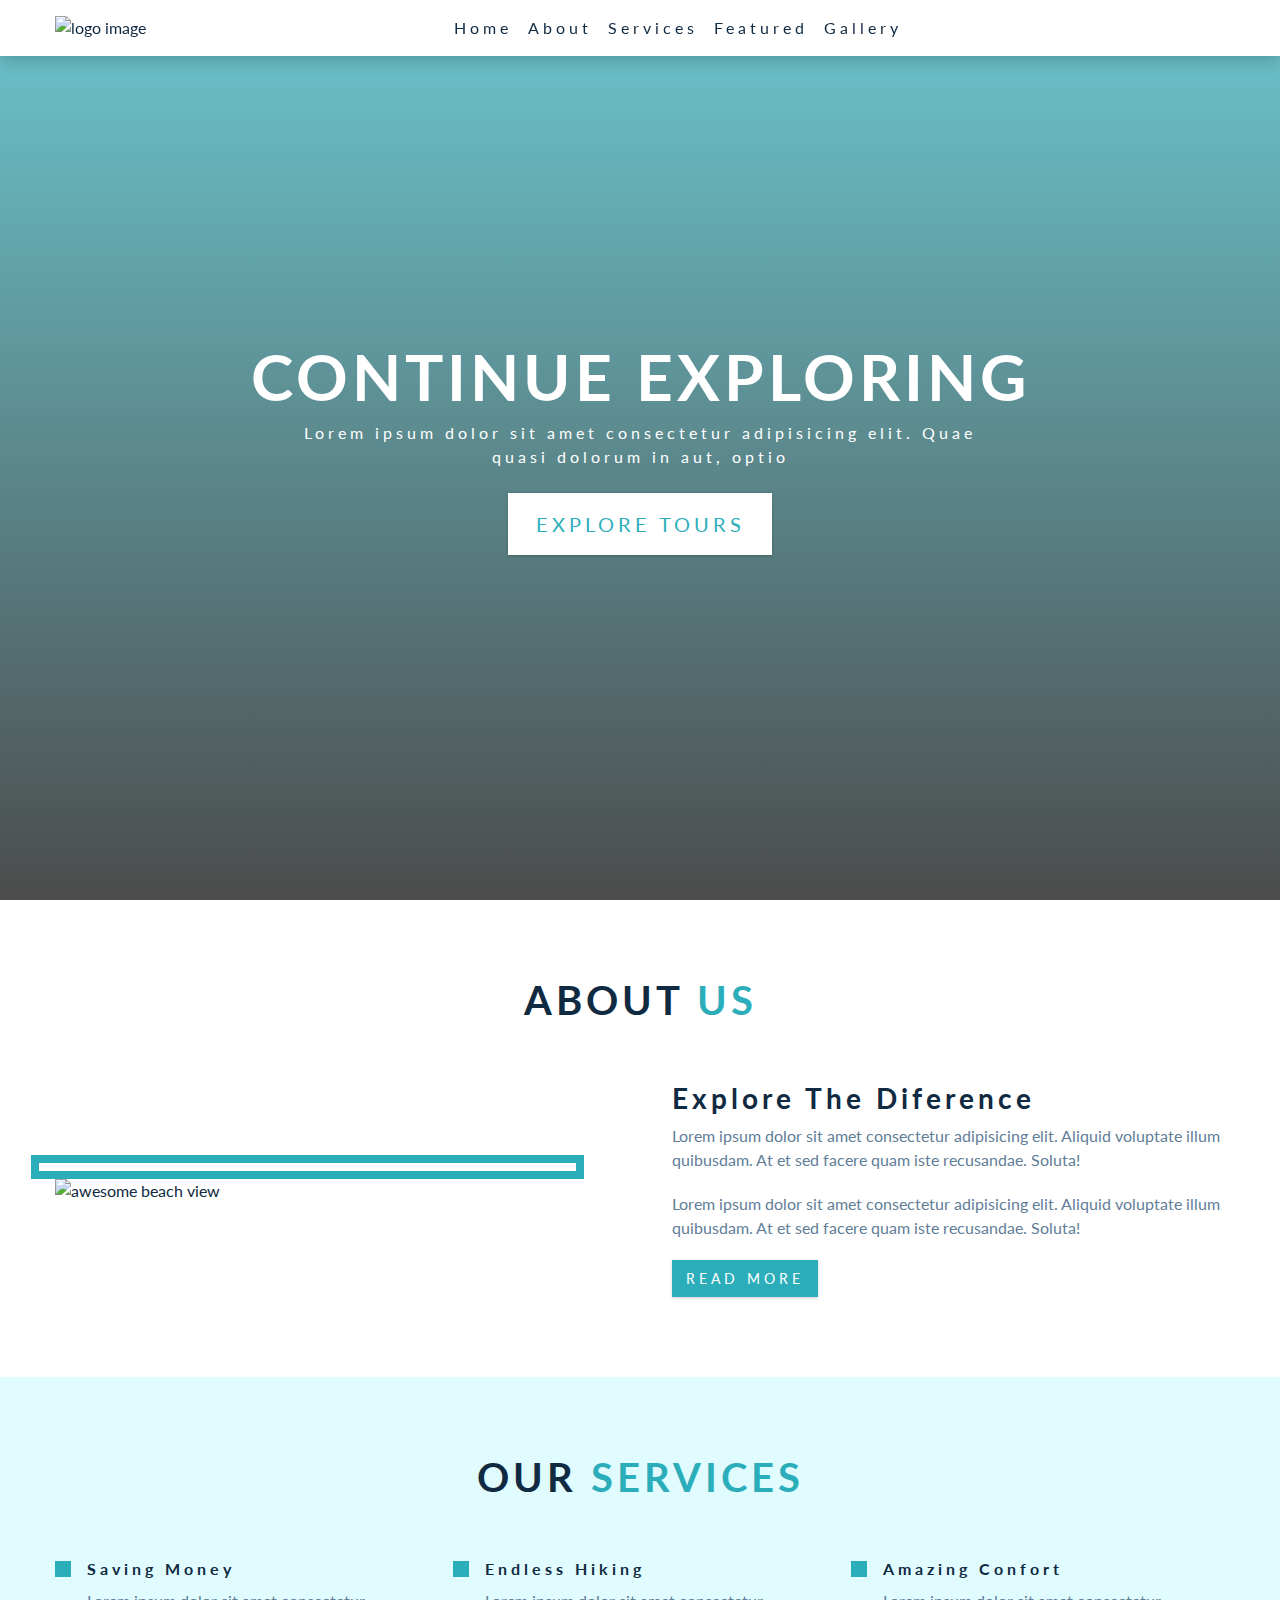
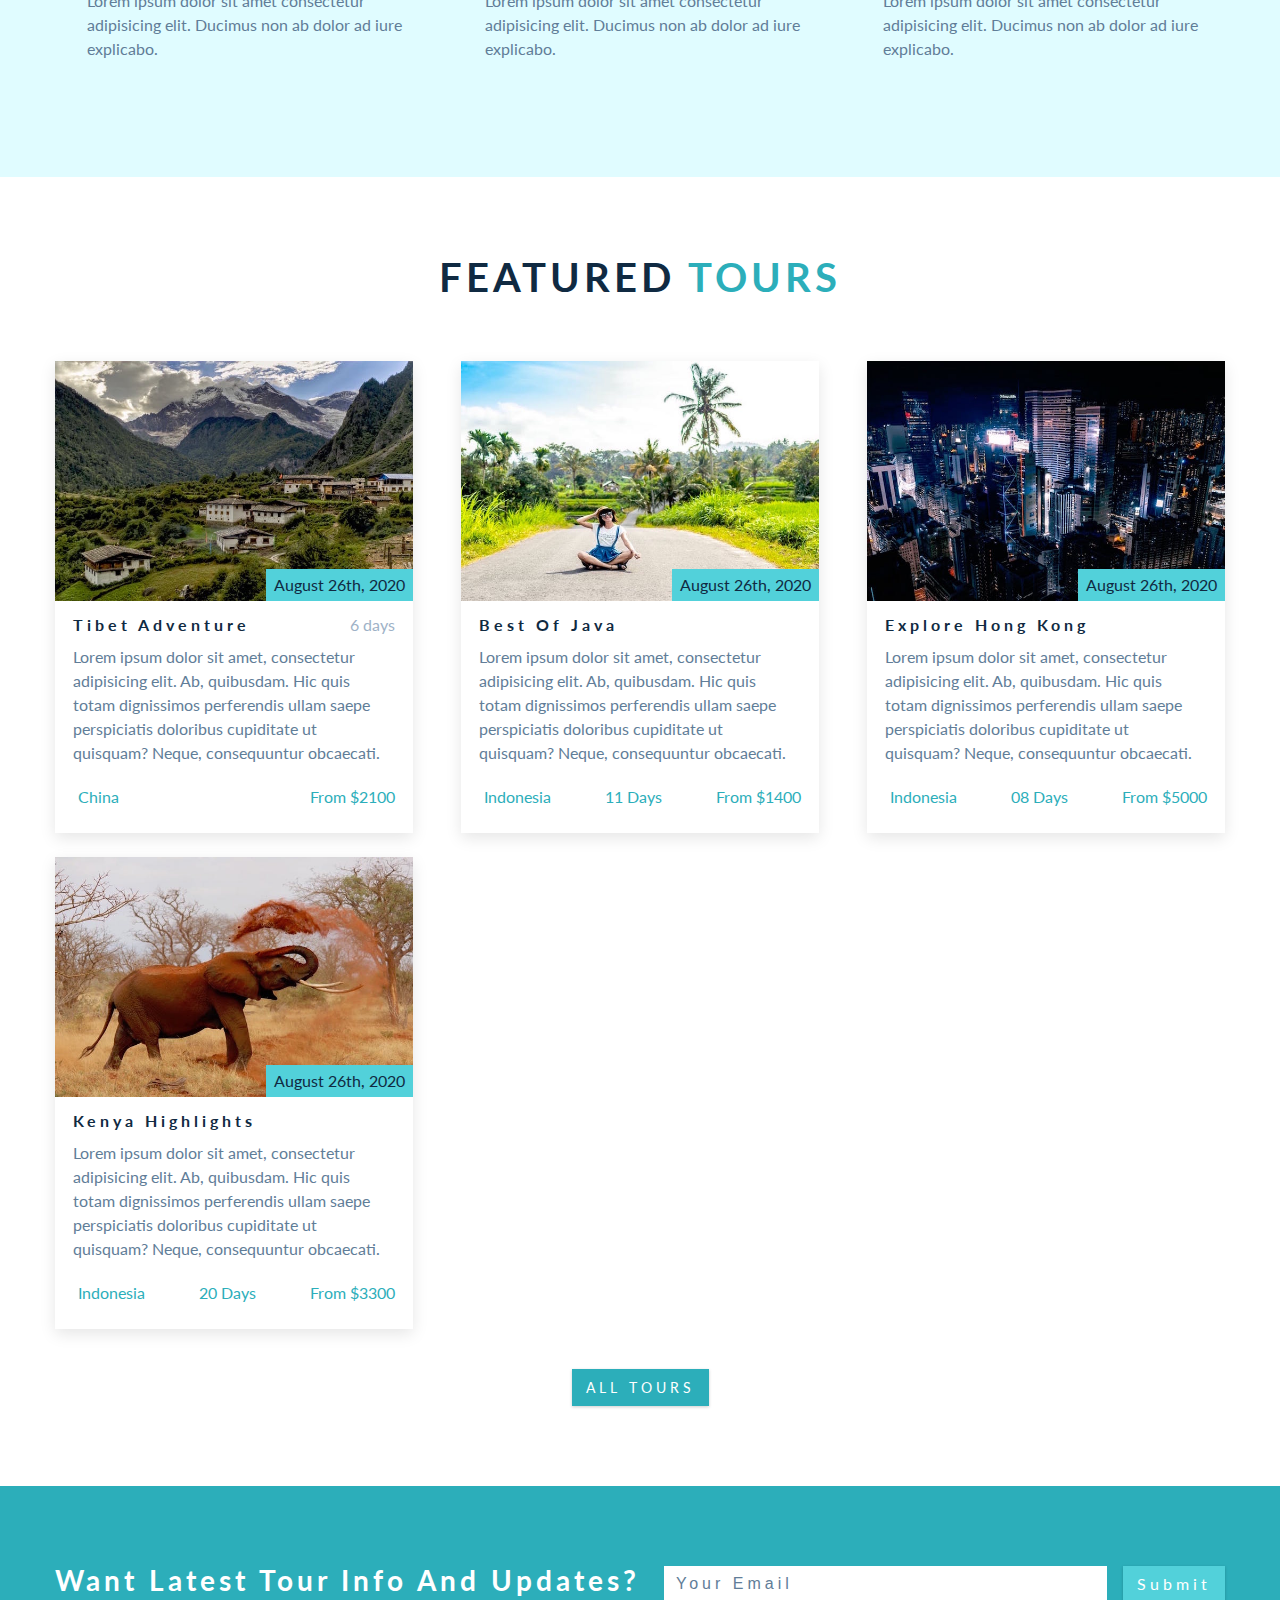
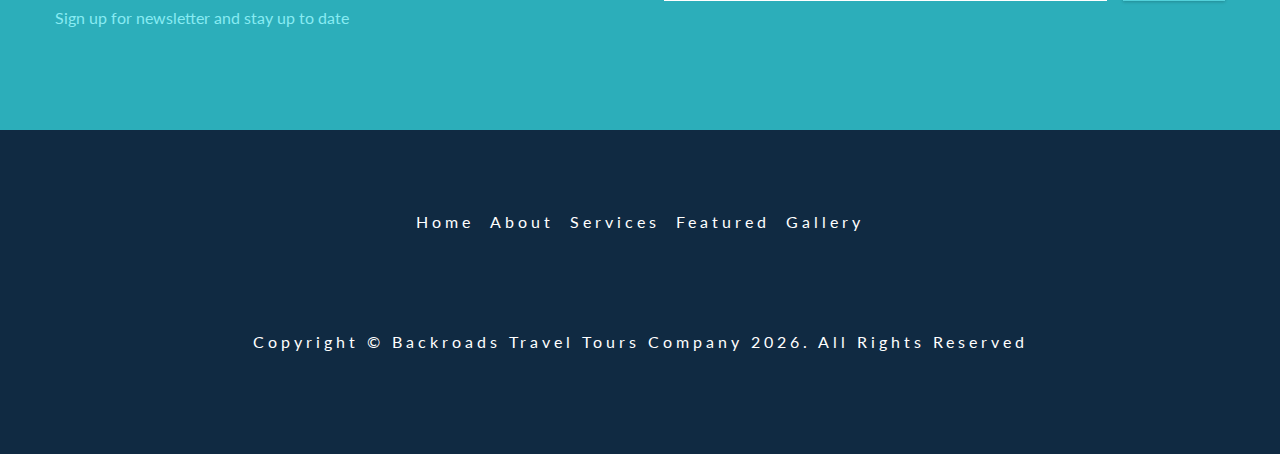
==== Backroads-Tour-Company/index.html @ 36dd744c "second project" ====
<!DOCTYPE html>
<html lang="en">

<head>
    <meta charset="UTF-8" />
    <meta name="viewport" content="width=device-width, initial-scale=1.0" />
    <meta http-equiv="X-UA-Compatible" content="ie=edge" />
    <title>Backroads || Tour Company</title>
    <!-- favicon -->
    <link rel="shortcut icon" href="./images/favicon.ico" type="image/x-icon" />
    <!-- font-awesome -->
    <link rel="stylesheet" href="./fontawesome-free-5.12.1-web/css/all.min.css" />
    <link rel="stylesheet" href="fontawesome-free-5.12.1-web/css/solid.css">
    <!-- styles css -->
    <link rel="stylesheet" href="css/styles.css" />

</head>

<body>
    <!-- header  -->
    <header id="home">
        <nav class="navbar">
            <div class="nav-center">
                <!-- nav header -->
                <div class="nav-header">
                    <img src="/images/logo.svg" alt="logo image" class="nav-logo">
                    <button type="button" class="nav-toggle" id="nav-toggle"><i class="fas fa-bars"></i></button>
                </div>
                <!-- menu -->
                <ul class="nav-links" id="nav-links">
                    <!-- menu single item -->
                    <li>
                        <a href="#home" class="nav-link scroll-link">home</a>
                    </li>
                    <!-- end of menu single intem -->
                    <!-- menu single item -->
                    <li>
                        <a href="#about" class="nav-link scroll-link">about</a>
                    </li>
                    <!-- end of menu single intem -->
                    <!-- menu single item -->
                    <li>
                        <a href="#services" class="nav-link scroll-link">services</a>
                    </li>
                    <!-- end of menu single intem -->
                    <!-- menu single item -->
                    <li>
                        <a href="#featured" class="nav-link scroll-link">featured</a>
                    </li>
                    <!-- end of menu single intem -->
                    <!-- menu single item -->
                    <li>
                        <a href="#gallery" class="nav-link scroll-link">gallery</a>
                    </li>
                    <!-- end of menu single intem -->
                </ul>
                <!-- end of menu -->
                <!-- social icons menu -->
                <ul class="nav-icons">
                    <li>
                        <i class="fab fa-facebook nav-icon"></i>
                    </li>
                    <li>
                        <i class="fab fa-twitter nav-icon"></i>
                    </li>
                    <li>
                        <i class="fab fa-squarespace nav-icon"></i>
                    </li>
                </ul>
            </div>
            <!-- end of social icons menu -->
            <!-- end of footer text -->
        </nav>
        <div class="hero">
            <section class="hero-banner">
                <h1>continue exploring</h1>
                <p>Lorem ipsum dolor sit amet consectetur adipisicing elit. Quae quasi dolorum in aut,
                    optio
                </p>
                <a href="#featured" class="btn hero-btn scroll-link">explore tours</a>
            </section>
        </div>
    </header>
    <!-- end of header -->

    <!-- about section -->
    <div class="section" id="about">
        <!-- title-->
        <div class="section-title">
            <h2>about <span>us</span></h2>
        </div>
        <!-- end of title -->

        <!-- about center section -->
        <div class="section-center about-center">
            <!-- about image -->
            <article class="about-img">
                <img src="/images/about.jpeg" class="about-photo" alt="awesome beach view">
            </article>
            <!-- end of about image -->

            <!-- about-info -->
            <article class="about-info">
                <h3>explore the diference</h3>
                <p>Lorem ipsum dolor sit amet consectetur adipisicing elit. Aliquid voluptate illum quibusdam. At et sed
                    facere quam iste recusandae. Soluta!</p>
                <p>Lorem ipsum dolor sit amet consectetur adipisicing elit. Aliquid voluptate illum quibusdam. At et sed
                    facere quam iste recusandae. Soluta!</p>
                <a href="#" class="btn">read more</a>
            </article>
            <!-- end of about info -->
        </div>
    </div>
    <!-- end of about section -->

    <!-- services -->
    <section class="section services" id="services">
        <!-- title -->
        <div class="section-title">
            <h2>our <span>services</span></h2>
        </div>
        <!-- services -->
        <div class="section-center services-center">
            <!-- service single item -->
            <article class="service">
                <span class="service-icon"><i class="fas fa-wallet fa-fw"></i></span>
                <div class="service-info">
                    <h4>saving money</h4>
                    <p>Lorem ipsum dolor sit amet consectetur adipisicing elit. Ducimus non ab dolor ad iure
                        explicabo.
                    </p>
                </div>
            </article>
            <!-- service single item -->
            <article class="service">
                <span class="service-icon"><i class="fas fa-tree fa-fw"></i></span>
                <div class="service-info">
                    <h4>endless hiking</h4>
                    <p>Lorem ipsum dolor sit amet consectetur adipisicing elit. Ducimus non ab dolor ad iure
                        explicabo.
                    </p>
                </div>
            </article>
            <!-- service single item -->
            <article class="service">
                <span class="service-icon"><i class="fas fa-socks fa-fw"></i></span>
                <div class="service-info">
                    <h4>amazing confort</h4>
                    <p>Lorem ipsum dolor sit amet consectetur adipisicing elit. Ducimus non ab dolor ad iure
                        explicabo.
                    </p>
                </div>
            </article>
        </div>
    </section>
    <!--end services -->

    <!-- featured tours -->
    <div class="section featured" id="featured">
        <div class="section-title">
            <h2>featured <span>tours</span></h2>
        </div>

        <div class="section-center featured-center">

            <article class="featured-card">
                <div class="featured-img"><img src="images/tour-1.jpeg" alt="tibet village" class="featured-photo">
                    <p class="date-img">August 26th, 2020</p>
                </div>

                <div class="featured-info">
                    <span id="data">6 days</span>
                    <h4>Tibet Adventure</h4>
                    <p>Lorem ipsum dolor sit amet, consectetur adipisicing elit. Ab, quibusdam. Hic quis totam
                        dignissimos
                        perferendis ullam saepe perspiciatis doloribus cupiditate ut quisquam? Neque, consequuntur
                        obcaecati.</p>
                    <div class="featured-deals">
                        <span><i class="fas fa-map fa-fw"></i>china</span>
                        <span>From &dollar;2100</span>
                    </div>
                </div>
            </article>

            <article class="featured-card">
                <div class="featured-img"><img src="images/tour-2.jpeg" alt="tibet village" class="featured-photo">
                    <p class="date-img">August 26th, 2020</p>
                </div>
                <div class="featured-info">
                    <h4>best of java</h4>
                    <p>Lorem ipsum dolor sit amet, consectetur adipisicing elit. Ab, quibusdam. Hic quis totam
                        dignissimos
                        perferendis ullam saepe perspiciatis doloribus cupiditate ut quisquam? Neque, consequuntur
                        obcaecati.</p>
                    <div class="featured-deals">
                        <span><i class="fas fa-map fa-fw"></i>indonesia</span>
                        <span>11 days</span>
                        <span>From &dollar;1400</span>
                    </div>
                </div>
            </article>

            <article class="featured-card">
                <div class="featured-img"><img src="images/tour-3.jpeg" alt="tibet village" class="featured-photo">
                    <p class="date-img">August 26th, 2020</p>
                </div>
                <div class="featured-info">
                    <h4>explore hong kong</h4>
                    <p>Lorem ipsum dolor sit amet, consectetur adipisicing elit. Ab, quibusdam. Hic quis totam
                        dignissimos
                        perferendis ullam saepe perspiciatis doloribus cupiditate ut quisquam? Neque, consequuntur
                        obcaecati.</p>
                    <div class="featured-deals">
                        <span><i class="fas fa-map fa-fw"></i>indonesia</span>
                        <span>08 days</span>
                        <span>From &dollar;5000</span>
                    </div>
                </div>
            </article>

            <article class="featured-card">
                <div class="featured-img"><img src="images/tour-4.jpeg" alt="tibet village" class="featured-photo">
                    <p class="date-img">August 26th, 2020</p>
                </div>
                <div class="featured-info">
                    <h4>kenya highlights</h4>
                    <p>Lorem ipsum dolor sit amet, consectetur adipisicing elit. Ab, quibusdam. Hic quis totam
                        dignissimos
                        perferendis ullam saepe perspiciatis doloribus cupiditate ut quisquam? Neque, consequuntur
                        obcaecati.</p>
                    <div class="featured-deals">
                        <span><i class="fas fa-map fa-fw"></i>indonesia</span>
                        <span>20 days</span>
                        <span>From &dollar;3300</span>
                    </div>
                </div>
            </article>
        </div>
        <a href="#" class="btn featured-btn">all tours</a>
    </div>
    <!-- end of featured tours -->

    <!-- contact -->
    <div class="section contact" id="contact">
        <div class="section-center contact-center">

            <div class="contact-info">
                <h3>Want Latest Tour info and Updates?</h3>
                <p>Sign up for newsletter and stay up to date</p>
            </div>

            <form class="contact-form">
                <input type="email" name="email" id="" placeholder="Your email">
                <button class="btn contact-btn" type="submit">Submit</button>
            </form>

        </div>
    </div>
    <!-- end of contact -->

    <!-- gallery  -->
    <div class="section gallery" id="gallery">
        <div class="section-center gallery-center">

            <div class="photo-wrap">
                <img src="/images/tour-1.jpeg" alt="" class="gallery-photo">
                <i class=" fas fa-search photo-icon"></i>
            </div>

            <div class="photo-wrap">
                <img src="/images/tour-2.jpeg" alt="" class="gallery-photo">
                <i class=" fas fa-search photo-icon"></i>
            </div>

            <div class="photo-wrap">
                <img src="/images/tour-3.jpeg" alt="" class="gallery-photo">
                <i class=" fas fa-search photo-icon"></i>
            </div>

            <div class="photo-wrap">
                <img src="/images/tour-4.jpeg" alt="" class="gallery-photo">
                <i class=" fas fa-search photo-icon"></i>
            </div>

            <div class="photo-wrap">
                <img src="/images/tour-5.jpeg" alt="" class="gallery-photo">
                <i class=" fas fa-search photo-icon"></i>
            </div>

            <div class="photo-wrap">
                <img src="/images/tour-6.jpeg" alt="" class="gallery-photo">
                <i class=" fas fa-search photo-icon"></i>
            </div>

            <div class="photo-wrap">
                <img src="/images/tour-1.jpeg" alt="" class="gallery-photo">
                <i class=" fas fa-search photo-icon"></i>
            </div>

            <div class="photo-wrap">
                <img src="/images/tour-2.jpeg" alt="" class="gallery-photo">
                <i class=" fa fa-search photo-icon"></i>
            </div>

        </div>
    </div>
    <!-- end of gallery  -->

    <!-- footer -->

    <footer class="section footer">
        <div class="section-center footer-center">
            <!-- menu -->
            <ul class="footer-menu">
                <!-- menu single item -->
                <li class="menu-itens">
                    <a href="#home" class="scroll-link">home</a>
                </li>
                <!-- end of menu single intem -->
                <!-- menu single item -->
                <li class="menu-itens">
                    <a href="#about" class="scroll-link">about</a>
                </li>
                <!-- end of menu single intem -->
                <!-- menu single item -->
                <li class="menu-itens">
                    <a href="#services" class="scroll-link">services</a>
                </li>
                <!-- end of menu single intem -->
                <!-- menu single item -->
                <li class="menu-itens">
                    <a href="#featured" class="scroll-link">featured</a>
                </li>
                <!-- end of menu single intem -->
                <!-- menu single item -->
                <li class="menu-itens">
                    <a href="#gallery" class="scroll-link">gallery</a>
                </li>
                <!-- end of menu single intem -->
            </ul>

            <!-- end of menu -->

            <!-- social icons menu -->
            <div class="social-icons-footer">
                <i class="fab fa-facebook social-icons-footer"></i>
                <i class="fab fa-twitter social-icons-footer"></i>
                <i class="fab fa-squarespace social-icons-footer"></i>
            </div>
            <!-- end of social icons menu -->

            <!-- footer text -->
            <div class="footer-text">
                <p>copyright &copy; backroads travel tours company <span id="date"></span>. All rights reserved</p>
            </div>
            <!-- end of footer text -->
        </div>
    </footer>

    <!-- js -->
    <script src="app.js">
    </script>
</body>

</html>
---- Backroads-Tour-Company/css/styles.css ----
/*
=============== 
Fonts
===============
*/
@import url("https://fonts.googleapis.com/css?family=Lato:400,700&display=swap");

/*
=============== 
Variables
===============
*/

:root {
  /* dark shades of primary color*/
  --clr-primary-1: hsl(184, 91%, 17%);
  --clr-primary-2: hsl(185, 84%, 25%);
  --clr-primary-3: hsl(185, 81%, 29%);
  --clr-primary-4: hsl(184, 77%, 34%);
  /* primary/main color */
  --clr-primary-5: hsl(185, 62%, 45%);
  /* lighter shades of primary color */
  --clr-primary-6: hsl(185, 57%, 50%);
  --clr-primary-7: hsl(184, 65%, 59%);
  --clr-primary-8: hsl(184, 80%, 74%);
  --clr-primary-9: hsl(185, 94%, 87%);
  --clr-primary-10: hsl(186, 100%, 94%);
  /* darkest grey - used for headings */
  --clr-grey-1: hsl(209, 61%, 16%);
  --clr-grey-2: hsl(211, 39%, 23%);
  --clr-grey-3: hsl(209, 34%, 30%);
  --clr-grey-4: hsl(209, 28%, 39%);
  /* grey used for paragraphs */
  --clr-grey-5: hsl(210, 22%, 49%);
  --clr-grey-6: hsl(209, 23%, 60%);
  --clr-grey-7: hsl(211, 27%, 70%);
  --clr-grey-8: hsl(210, 31%, 80%);
  --clr-grey-9: hsl(212, 33%, 89%);
  --clr-grey-10: hsl(210, 36%, 96%);
  --clr-white: #fff;
  --ff-primary: "Lato", sans-serif;
  --transition: all 0.3s linear;
  --spacing: 0.25rem;
  --radius: 0.5rem;
  --light-shadow: 0 5px 15px rgba(0, 0, 0, 0.1);
  --dark-shadow: 0 5px 15px rgba(0, 0, 0, 0.2);
}
/*
=============== 
Global Styles
===============
*/

* {
  margin: 0;
  padding: 0;
  box-sizing: border-box;
}
body {
  font-family: var(--ff-primary);
  background: var(--clr-white);
  color: var(--clr-grey-1);
  line-height: 1.5;
  font-size: 0.875rem;
}
ul {
  list-style-type: none;
}
a {
  text-decoration: none;
  cursor: pointer;

}

img:not(.nav-logo) {
  width: 100%;
  display: block;
 }

h1,
h2,
h3,
h4 {
  letter-spacing: var(--spacing);
  text-transform: capitalize;
  line-height: 1.25;
  margin-bottom: 0.75rem;
}
h1 {
  font-size: 3rem;
}
h2 {
  font-size: 2rem;
}
h3 {
  font-size: 1.25rem;
}
h4 {
  font-size: 0.875rem;
}
p {
  margin-bottom: 1.25rem;
  color: var(--clr-grey-5);
}
@media screen and (min-width: 800px) {
  h1 {
    font-size: 4rem;
  }
  h2 {
    font-size: 2.5rem;
  }
  h3 {
    font-size: 1.75rem;
  }
  h4 {
    font-size: 1rem;
  }
  body {
    font-size: 1rem;
  }
  h1,
  h2,
  h3,
  h4 {
    line-height: 1;
  }
}
/*  global classes */

.btn {
  text-transform: uppercase;
  background: var(--clr-primary-5);
  color: var(--clr-white);
  padding: 0.375rem 0.75rem;
  letter-spacing: var(--spacing);
  display: inline-block;
  /* font-weight: 700; */
  transition: var(--transition);
  font-size: 0.875rem;
  border: 2px solid transparent;
  cursor: pointer;
  box-shadow: 0 1px 3px rgba(0, 0, 0, 0.2);
}
.btn:hover {
  color: var(--clr-primary-1);
  background: var(--clr-primary-8);
}

.section {
    padding: 5rem 0;
}

.section-title {
    text-align: center;
    margin-bottom: 4rem;
}

.section-title h2 {
    text-transform: uppercase;
}

.section-title span {
    color: var(--clr-primary-5);
}

.section-center {
    width: 90vw;
    margin: 0 auto;
    max-width: 1170px;
}

@media screen and (min-width:1170px) {
    .section-center {
        width: 95vw;
    }
} 
/*
=============== 
Navbar
===============
*/

.navbar {
    background: var(--clr-white);
    position: fixed;
    top: 0;
    left: 0;
    width: 100%;
    box-shadow: var(--dark-shadow);
    z-index: 2;
}

.nav-icons {
    display: none;
}

.nav-center {
    width: 100%;
    max-width: 1170px;
    margin: 0 auto;
}

.nav-header {
    display: flex;
    justify-content: space-between;
    align-items: center;
    padding: 1rem 2rem;
}

.nav-toggle {
    background: transparent;
    border: transparent;
    font-size: 1.5rem;
    cursor:pointer;
    color: var(--clr-primary-5);
    transition: var(--transition);
}

.nav-toggle:hover {
    transform: scale(1.2);
}

.nav-link {
    display: block;
    padding: 1rem 2rem;
    text-transform: capitalize;
    color: var(--clr-grey-1);
    letter-spacing: var(--spacing);
    font-size: 1rem;
    cursor: pointer;
    transition: var(--transition);
}

.nav-link:hover {
    color: var(--clr-primary-1);
    background-color: var(--clr-primary-8);
    padding-left: 2.25rem;
}
.nav-links {
    height: 0;
    overflow: hidden;
    transition: var(--transition);
}
.show-links {
    height: 280px;
}

@media screen and (min-width:992px) {
    /* hide toggle button */
    .nav-toggle {
        display: none;
    }
    
    .navbar {
        padding: 1rem 2rem;
    }
    .nav-center{
        display: flex;
        justify-content: space-between;
        align-items: center;
    }    

    .nav-icons {
        display: flex;
        gap: .5rem;
    }
    .nav-icon {
        font-size: 1.2rem;
        color: var(--clr-primary-5);
        transition: var(--transition);
    }
    .nav-icon:hover {
        color: var(--clr-primary-8);
    }
    .nav-links {
        display: flex;
        justify-content: center;
        height: auto;
        gap: 1rem;
    }
        .nav-link {
        font-size: 1rem;
        padding: 0;
        transition: var(--transition);

    }
    .nav-link:hover {
        color: var(--clr-primary-5);
        background-color: transparent;
        padding: 0;
    } 
    .nav-header {
        padding: 0;
    }
}

/*
=============== 
Hero
===============
*/

.hero {
    background: var(--clr-primary-5);
    height: 100vh;
    display: flex;
    justify-content: center;
    align-items: center;
}

.hero-banner {
    text-align: center;
    color: var(--clr-white);
    padding: 0 3.5rem;
}
.hero-banner h1  {
    text-transform: uppercase;
}

.hero-banner p {
    max-width: 40rem;
    margin: 0 auto 1.5rem auto;
    color: var(--clr-white);
    letter-spacing: var(--spacing);
}

.hero-btn {
    padding: 0.9rem 1.6rem;
    font-size: 1.25rem;
    color: var(--clr-primary-5);
    background: var(--clr-white);
}

.hero-btn:hover {
    background: transparent;
    color: var(--clr-white);
    border-color:var(--clr-white); 
}

@media screen and (min-width:768px) {
    .hero {
        background:linear-gradient(rgba(44,174,186,0.7), rgba(0,0,0,0.7)), url(/images/main.jpeg) center/cover no-repeat;
    }
    .hero-banner {
        padding: 0;
    }
    .hero-banner p {
        max-width: 45rem;
    }
}
/*
=============== 
About
===============
*/

.about-img, 
.about-info {
    margin-bottom: 2rem;
}

@media screen and (min-width:992px) {
    .about-center {
        display: flex;
        flex-wrap: wrap;
        justify-content: space-between;
    }
    .about-img,.about-info {
        flex: 0 0 calc(50% - 2rem);
    }
    .about-info,
    .about-img {
        align-self: center;
        margin-bottom: 0;
    }
}

@media screen and (min-width:1170px) {
    .about-img::before {
        content: "";
        width: 100%;
        height: 100%;
        border:.5rem solid var(--clr-primary-5);
        position: absolute;
        box-sizing: border-box;
        top: -1.5rem;
        left: -1.5rem;
    }
    .about-img {
        position: relative;
        display: block;

    }
    .about-photo {
        position: relative;
    }
}


/* section add to globals */
/* title add to globals */
/* section center add to globals */

/*
=============== 
Services
===============
*/

.services {
    background: var(--clr-primary-10);
}

.service {
    text-align: center;
    margin-bottom: 3rem;
}

.service-icon {
    font-size: 2rem;
    padding: .5rem;
    background: var(--clr-primary-5);
    color: var(--clr-primary-1);
    display: inline-block;
    margin-bottom: 1.5rem;
}

.service-info h4{
    text-align: center;
}
.service-info p {
    max-width: 20rem;
    margin-right: auto;
    margin-left: auto;
}

@media screen and (min-width:576px) {
    .services-center {
        display: flex;
        flex-wrap: wrap;
        justify-content: space-between;
    }
    .service {
        flex: 0 0 calc(50% - 1rem);
        margin-bottom: 1rem;
    }
}

@media screen and (min-width:992px) {
    .service {
        flex: 0 0 calc(33.33% - 1rem);
    }
}

@media screen and (min-width:1170px) {
    .service {
        display: flex;
        gap: 1rem;
    }
    .service-info p {
        text-align: left;
    }
    .service-info h4 {
        text-align: left;
    }

    .service-icon {
        align-self: flex-start;
    }
}

/*
=============== 
Featured Tours
===============
*/

.featured {
    background: var(--clr-white);
}

.featured-center {
    margin-bottom: 1rem;
}

.featured {
    text-align: center;
}

.featured-card {
    margin-bottom: 1.5rem;
    box-shadow: var(--light-shadow);
    transition: var(--transition);
}

.featured-card:hover {
    box-shadow: 1px 2px 10px rgba(0, 0, 0, 0.3);
    transform: scale(1.02);
}

.featured-info {
    width: 90%;
    margin: 0 auto;
    padding-bottom: 1.5rem;
    text-align: left;
}

.featured-deals span {
    text-transform: capitalize;
    color: var(--clr-primary-5);
}

.featured-deals {
    display: flex;
    justify-content: space-between;
}

.featured-deals i {
    margin-right: .3rem;
}

#data {
    float: right;
    color: var(--clr-grey-7);
    margin-top: -.25rem;

}

.featured-img{
    position: relative;
    margin-bottom: 1rem;
}

.featured-photo {
    height: 15rem;
    object-fit: cover;
}

.date-img {
    color: var(--clr-grey-1);
    background: var(--clr-primary-7);
    position: absolute;
    bottom: 0;
    right: 0;
    margin: 0;
    padding: .25rem .5rem;
}

@media screen and (min-width:768px) {
    .featured-center {
       display: flex;
       flex-wrap: wrap;
       justify-content: space-between;
    }
    .featured-card {
    flex: 0 0 calc(50% - 2rem);
    }
}

@media screen and (min-width:1170px) {
    .featured-card {
    flex: 0 0 calc(33.333% - 2rem);
    }
}

/*
=============== 
Contact
===============
*/

.contact {
    background: var(--clr-primary-5);
}

.contact h3 {
    color: var(--clr-white);
}

.contact p {
    color: var(--clr-primary-8);
}

.contact-form {
    display: flex;
    gap: .5rem;
}
.contact-form input {
    border: none;
    text-transform: capitalize;
    letter-spacing: var(--spacing);
    font-size: 1rem;
    font-weight:300;
    padding: .375rem;
    padding-left: .75rem;
    flex-grow: 1;
    width: 15rem;
    max-width: 22rem;
}

.contact-form input::placeholder {
    color: var(--clr-grey-5)
}
.contact-btn {
    font-family: var(--ff-primary);
    background: var(--clr-primary-7);
    text-transform:capitalize;
    font-size: 1rem;
}

.contact-btn:hover {
    color: var(--clr-primary-5);
    background: var(--clr-primary-1);
} 

@media screen and (min-width:992px){
    .contact-form input {
        max-width: 100%;
    }
}

@media screen and (min-width:1170px){
    .contact-center {
        display: flex;
        justify-content: space-between;
        gap: 1.5rem;
    }
    .contact-form {
        align-self: flex-start;
        flex-grow: 1;
    }
    .contact-btn {
        margin-left: .5rem;
    }
}

/*
=============== 
Gallery
===============
*/

.gallery {
    background: var(--clr-primary-7);
    padding: 0;
}


.gallery-center {
    min-width: 100%;
    display: flex;
    flex-wrap: wrap;
}

.gallery-photo {
    position: relative;
    transition: var(--transition);
}

.photo-wrap {
    position: relative;

}

.photo-icon {
    opacity: 0;
    color: var(--clr-white);
    position: absolute;
    font-size: 2rem;
    top: 50%;
    left: 50%;
    transform: translate(-50%, -50%);
    transition: var(--transition);
}


.photo-wrap:hover .gallery-photo {
    opacity: 0.7;
}

.photo-wrap:hover .photo-icon {
    opacity: 1;
}


@media screen and (min-width:768px){
    /* .gallery-photo { */
    .photo-wrap {
        max-width: 50%;
    }
}

@media screen and (min-width:992px){
    /* .gallery-photo { */
        .photo-wrap {
        max-width: 25%;
    }
}

/*
=============== 
Footer
===============
*/

.footer {
    background-color: #102A42;
}

.footer-menu {
    font-size: 1rem;
    display: flex;
    flex-wrap: wrap;
    justify-content: center;
    gap: 1rem;
    margin-bottom: 1.5rem;

}
.footer-menu a,
.footer-text p  {
    font-family: var(--ff-primary);
    letter-spacing: var(--spacing);
    text-transform: capitalize;
    color: var(--clr-white);
    transition: var(--transition);

}

.social-icons-footer {
    color: var(--clr-white);
    font-size: 2rem;
    margin-left: .5rem;
    transition: var(--transition);
    margin-bottom: 1.5rem;
}

.social-icons-footer:hover {
    color: var(--clr-primary-5);
}

.menu-itens:hover a {
    color: var(--clr-primary-5);
} 

.footer-center {
    text-align: center;
    display: flex;
    flex-direction: column;
}
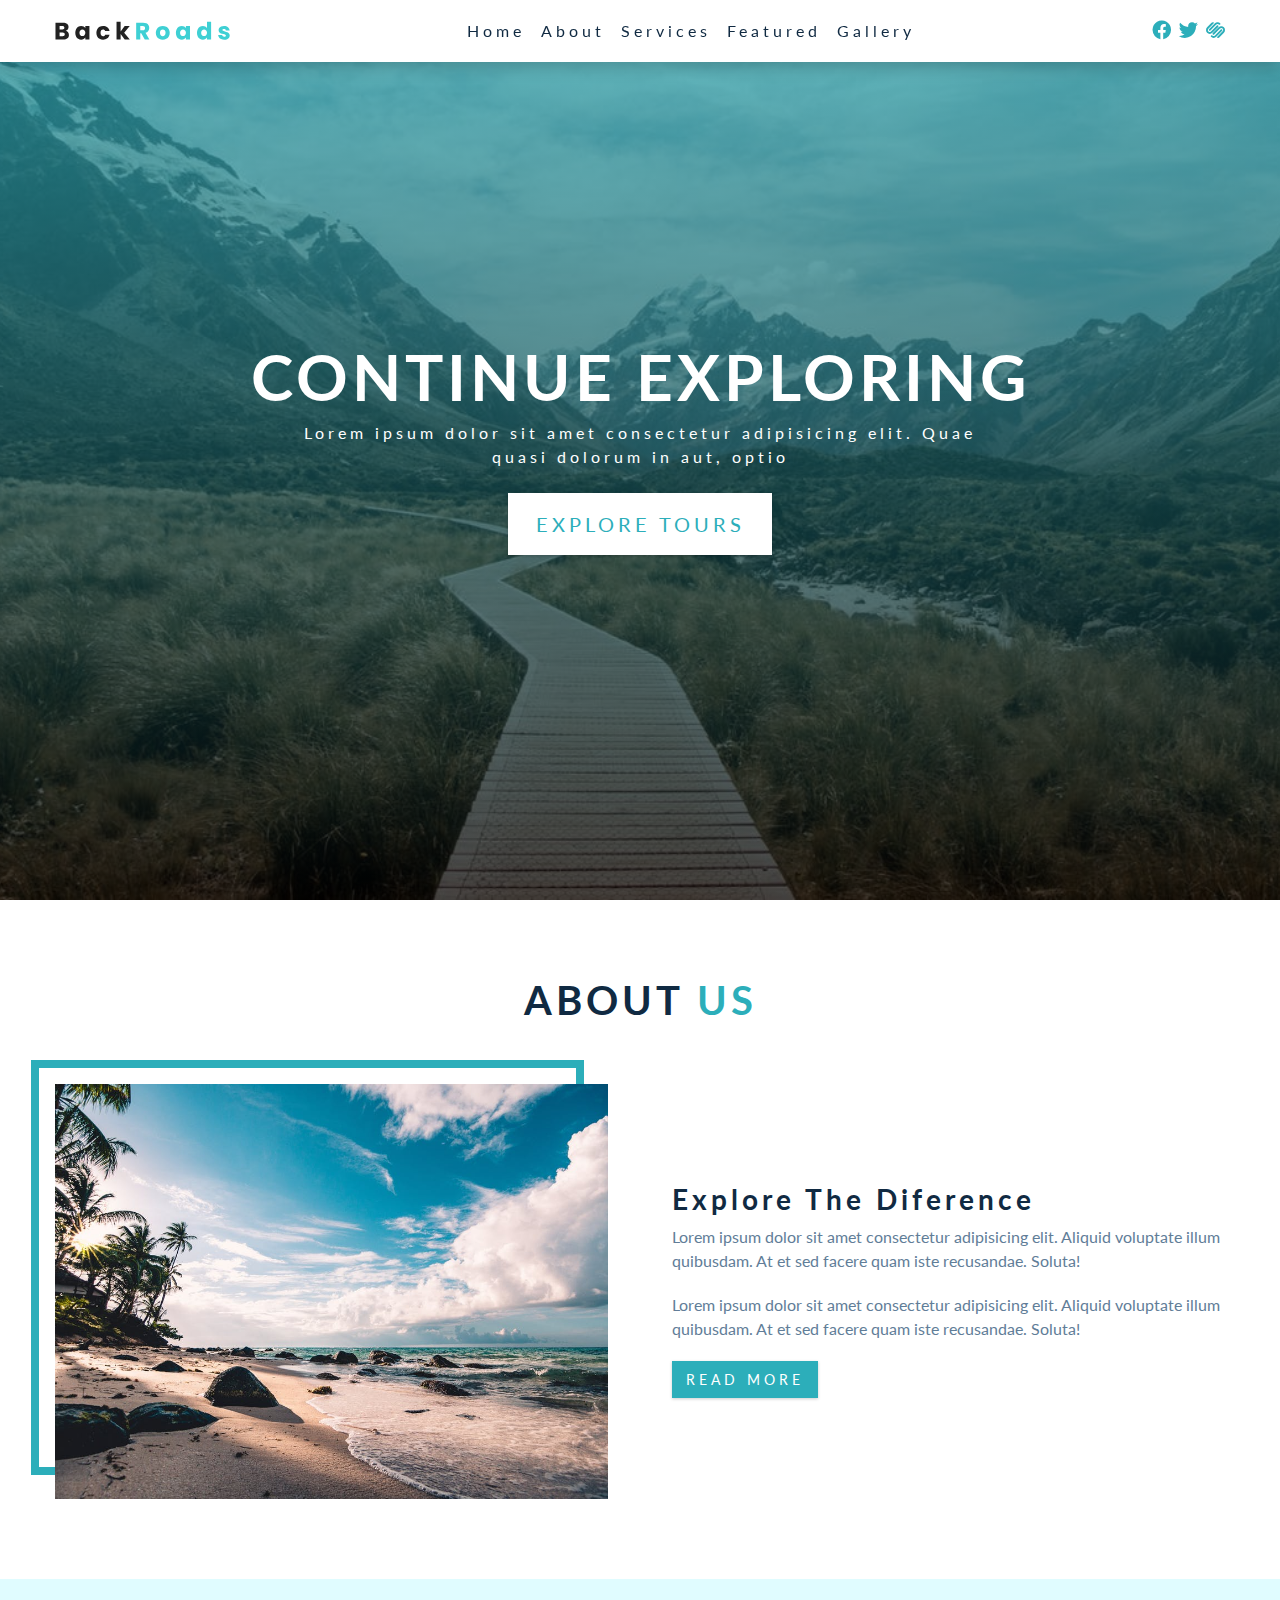
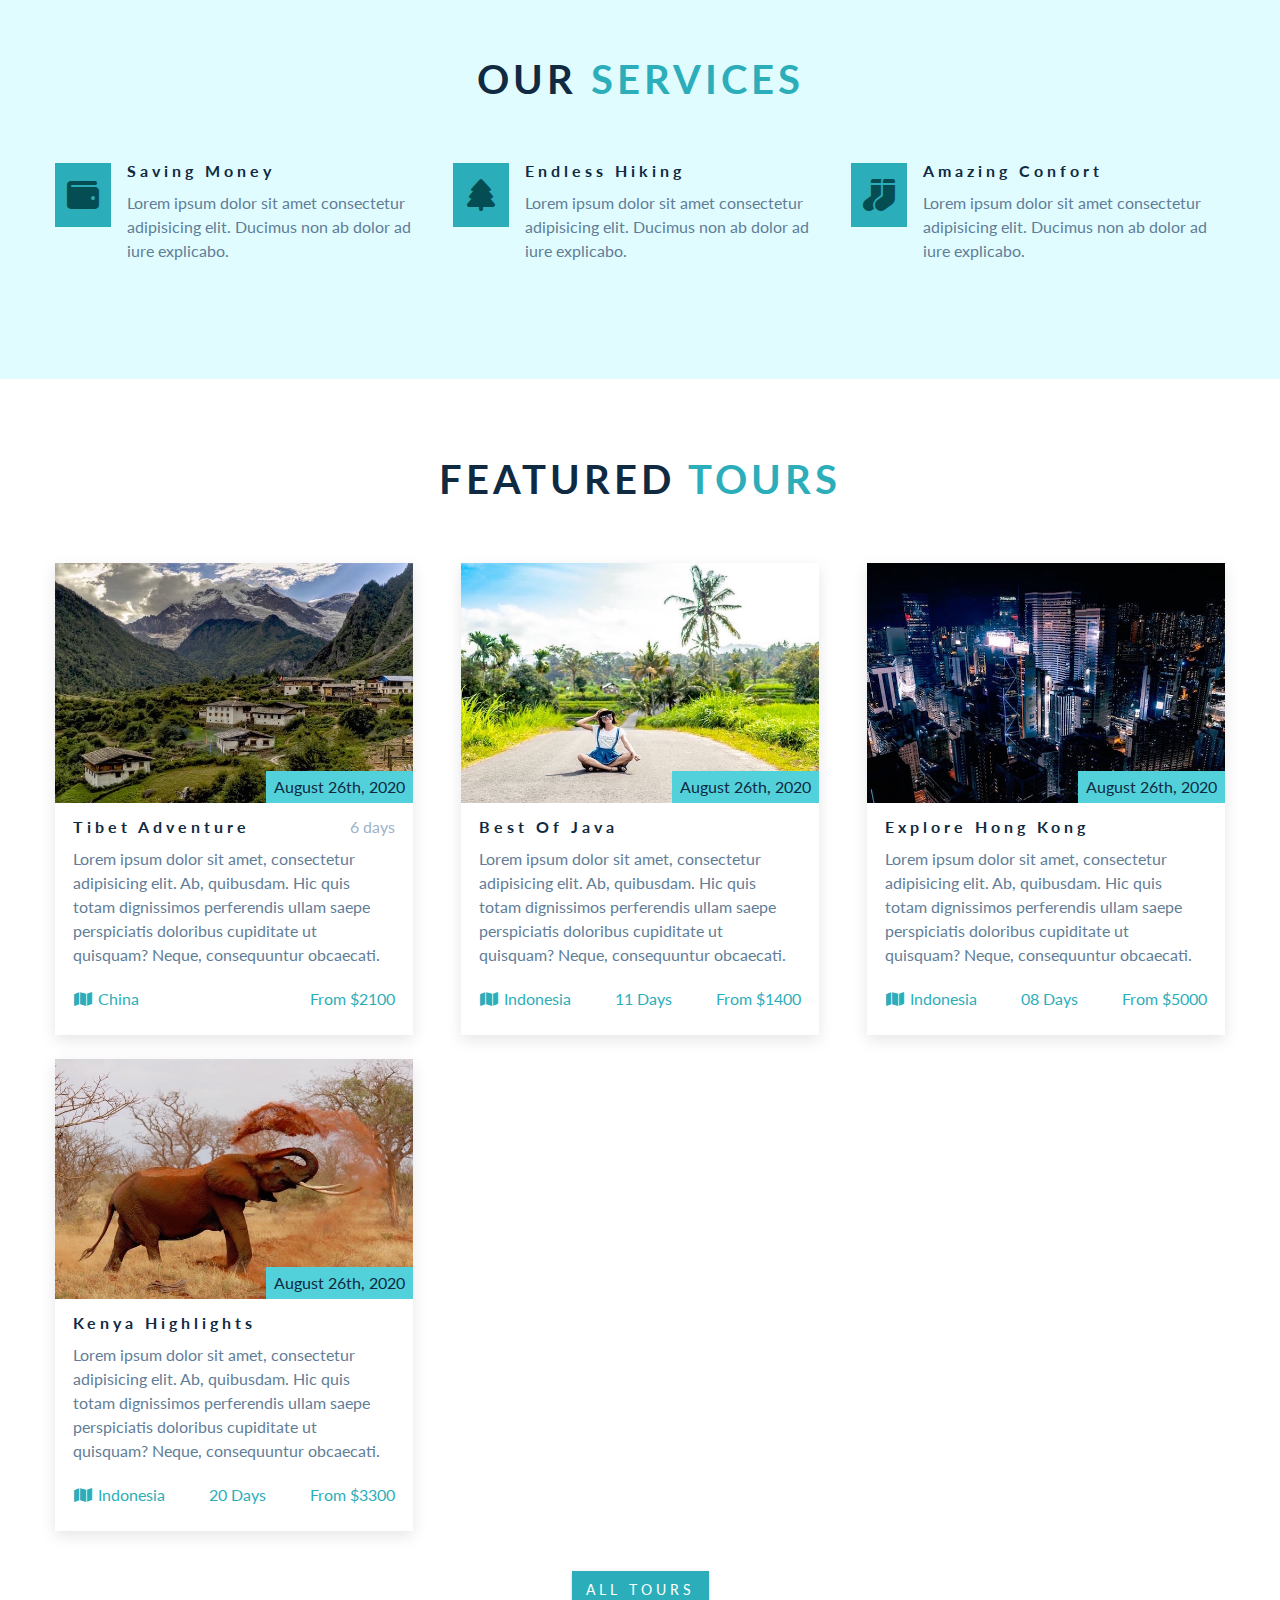
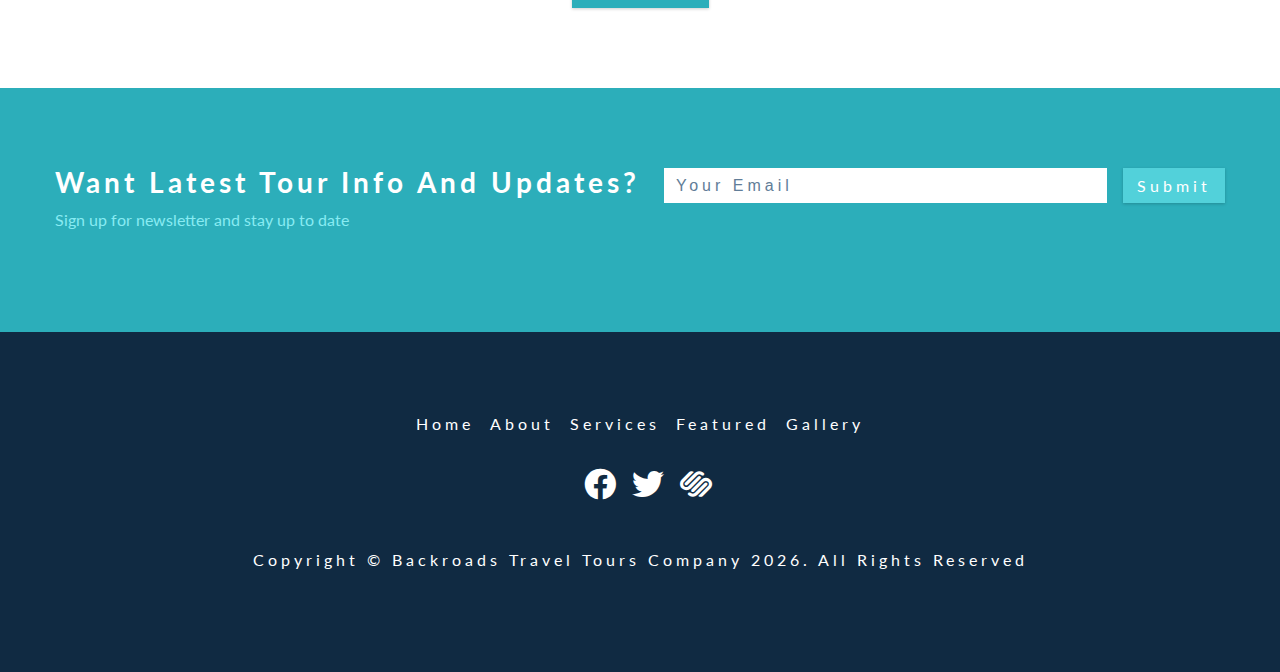
==== commit 24fe7c43: "netlify link and minor css fixes" ====
--- a/Backroads-Tour-Company/index.html
+++ b/Backroads-Tour-Company/index.html
@@ -9,8 +9,7 @@
     <!-- favicon -->
     <link rel="shortcut icon" href="./images/favicon.ico" type="image/x-icon" />
     <!-- font-awesome -->
-    <link rel="stylesheet" href="./fontawesome-free-5.12.1-web/css/all.min.css" />
-    <link rel="stylesheet" href="fontawesome-free-5.12.1-web/css/solid.css">
+    <link rel="stylesheet" href="https://cdnjs.cloudflare.com/ajax/libs/font-awesome/6.0.0-beta3/css/all.min.css"/>
     <!-- styles css -->
     <link rel="stylesheet" href="css/styles.css" />
 
@@ -23,7 +22,7 @@
             <div class="nav-center">
                 <!-- nav header -->
                 <div class="nav-header">
-                    <img src="/images/logo.svg" alt="logo image" class="nav-logo">
+                    <img src="images/logo.svg" alt="logo image" class="nav-logo">
                     <button type="button" class="nav-toggle" id="nav-toggle"><i class="fas fa-bars"></i></button>
                 </div>
                 <!-- menu -->
@@ -95,7 +94,7 @@
         <div class="section-center about-center">
             <!-- about image -->
             <article class="about-img">
-                <img src="/images/about.jpeg" class="about-photo" alt="awesome beach view">
+                <img src="images/about.jpeg" class="about-photo" alt="awesome beach view">
             </article>
             <!-- end of about image -->
 
--- a/Backroads-Tour-Company/css/styles.css
+++ b/Backroads-Tour-Company/css/styles.css
@@ -12,38 +12,38 @@
 */
 
 :root {
-  /* dark shades of primary color*/
-  --clr-primary-1: hsl(184, 91%, 17%);
-  --clr-primary-2: hsl(185, 84%, 25%);
-  --clr-primary-3: hsl(185, 81%, 29%);
-  --clr-primary-4: hsl(184, 77%, 34%);
-  /* primary/main color */
-  --clr-primary-5: hsl(185, 62%, 45%);
-  /* lighter shades of primary color */
-  --clr-primary-6: hsl(185, 57%, 50%);
-  --clr-primary-7: hsl(184, 65%, 59%);
-  --clr-primary-8: hsl(184, 80%, 74%);
-  --clr-primary-9: hsl(185, 94%, 87%);
-  --clr-primary-10: hsl(186, 100%, 94%);
-  /* darkest grey - used for headings */
-  --clr-grey-1: hsl(209, 61%, 16%);
-  --clr-grey-2: hsl(211, 39%, 23%);
-  --clr-grey-3: hsl(209, 34%, 30%);
-  --clr-grey-4: hsl(209, 28%, 39%);
-  /* grey used for paragraphs */
-  --clr-grey-5: hsl(210, 22%, 49%);
-  --clr-grey-6: hsl(209, 23%, 60%);
-  --clr-grey-7: hsl(211, 27%, 70%);
-  --clr-grey-8: hsl(210, 31%, 80%);
-  --clr-grey-9: hsl(212, 33%, 89%);
-  --clr-grey-10: hsl(210, 36%, 96%);
-  --clr-white: #fff;
-  --ff-primary: "Lato", sans-serif;
-  --transition: all 0.3s linear;
-  --spacing: 0.25rem;
-  --radius: 0.5rem;
-  --light-shadow: 0 5px 15px rgba(0, 0, 0, 0.1);
-  --dark-shadow: 0 5px 15px rgba(0, 0, 0, 0.2);
+	/* dark shades of primary color*/
+	--clr-primary-1: hsl(184, 91%, 17%);
+	--clr-primary-2: hsl(185, 84%, 25%);
+	--clr-primary-3: hsl(185, 81%, 29%);
+	--clr-primary-4: hsl(184, 77%, 34%);
+	/* primary/main color */
+	--clr-primary-5: hsl(185, 62%, 45%);
+	/* lighter shades of primary color */
+	--clr-primary-6: hsl(185, 57%, 50%);
+	--clr-primary-7: hsl(184, 65%, 59%);
+	--clr-primary-8: hsl(184, 80%, 74%);
+	--clr-primary-9: hsl(185, 94%, 87%);
+	--clr-primary-10: hsl(186, 100%, 94%);
+	/* darkest grey - used for headings */
+	--clr-grey-1: hsl(209, 61%, 16%);
+	--clr-grey-2: hsl(211, 39%, 23%);
+	--clr-grey-3: hsl(209, 34%, 30%);
+	--clr-grey-4: hsl(209, 28%, 39%);
+	/* grey used for paragraphs */
+	--clr-grey-5: hsl(210, 22%, 49%);
+	--clr-grey-6: hsl(209, 23%, 60%);
+	--clr-grey-7: hsl(211, 27%, 70%);
+	--clr-grey-8: hsl(210, 31%, 80%);
+	--clr-grey-9: hsl(212, 33%, 89%);
+	--clr-grey-10: hsl(210, 36%, 96%);
+	--clr-white: #fff;
+	--ff-primary: "Lato", sans-serif;
+	--transition: all 0.3s linear;
+	--spacing: 0.25rem;
+	--radius: 0.5rem;
+	--light-shadow: 0 5px 15px rgba(0, 0, 0, 0.1);
+	--dark-shadow: 0 5px 15px rgba(0, 0, 0, 0.2);
 }
 /*
 =============== 
@@ -52,128 +52,127 @@
 */
 
 * {
-  margin: 0;
-  padding: 0;
-  box-sizing: border-box;
+	margin: 0;
+	padding: 0;
+	box-sizing: border-box;
 }
 body {
-  font-family: var(--ff-primary);
-  background: var(--clr-white);
-  color: var(--clr-grey-1);
-  line-height: 1.5;
-  font-size: 0.875rem;
+	font-family: var(--ff-primary);
+	background: var(--clr-white);
+	color: var(--clr-grey-1);
+	line-height: 1.5;
+	font-size: 0.875rem;
 }
 ul {
-  list-style-type: none;
+	list-style-type: none;
 }
 a {
-  text-decoration: none;
-  cursor: pointer;
-
+	text-decoration: none;
+	cursor: pointer;
 }
 
 img:not(.nav-logo) {
-  width: 100%;
-  display: block;
- }
+	width: 100%;
+	display: block;
+}
 
 h1,
 h2,
 h3,
 h4 {
-  letter-spacing: var(--spacing);
-  text-transform: capitalize;
-  line-height: 1.25;
-  margin-bottom: 0.75rem;
+	letter-spacing: var(--spacing);
+	text-transform: capitalize;
+	line-height: 1.25;
+	margin-bottom: 0.75rem;
 }
 h1 {
-  font-size: 3rem;
+	font-size: 3rem;
 }
 h2 {
-  font-size: 2rem;
+	font-size: 2rem;
 }
 h3 {
-  font-size: 1.25rem;
+	font-size: 1.25rem;
 }
 h4 {
-  font-size: 0.875rem;
+	font-size: 0.875rem;
 }
 p {
-  margin-bottom: 1.25rem;
-  color: var(--clr-grey-5);
+	margin-bottom: 1.25rem;
+	color: var(--clr-grey-5);
 }
 @media screen and (min-width: 800px) {
-  h1 {
-    font-size: 4rem;
-  }
-  h2 {
-    font-size: 2.5rem;
-  }
-  h3 {
-    font-size: 1.75rem;
-  }
-  h4 {
-    font-size: 1rem;
-  }
-  body {
-    font-size: 1rem;
-  }
-  h1,
-  h2,
-  h3,
-  h4 {
-    line-height: 1;
-  }
+	h1 {
+		font-size: 4rem;
+	}
+	h2 {
+		font-size: 2.5rem;
+	}
+	h3 {
+		font-size: 1.75rem;
+	}
+	h4 {
+		font-size: 1rem;
+	}
+	body {
+		font-size: 1rem;
+	}
+	h1,
+	h2,
+	h3,
+	h4 {
+		line-height: 1;
+	}
 }
 /*  global classes */
 
 .btn {
-  text-transform: uppercase;
-  background: var(--clr-primary-5);
-  color: var(--clr-white);
-  padding: 0.375rem 0.75rem;
-  letter-spacing: var(--spacing);
-  display: inline-block;
-  /* font-weight: 700; */
-  transition: var(--transition);
-  font-size: 0.875rem;
-  border: 2px solid transparent;
-  cursor: pointer;
-  box-shadow: 0 1px 3px rgba(0, 0, 0, 0.2);
+	text-transform: uppercase;
+	background: var(--clr-primary-5);
+	color: var(--clr-white);
+	padding: 0.375rem 0.75rem;
+	letter-spacing: var(--spacing);
+	display: inline-block;
+	/* font-weight: 700; */
+	transition: var(--transition);
+	font-size: 0.875rem;
+	border: 2px solid transparent;
+	cursor: pointer;
+	box-shadow: 0 1px 3px rgba(0, 0, 0, 0.2);
 }
 .btn:hover {
-  color: var(--clr-primary-1);
-  background: var(--clr-primary-8);
+	color: var(--clr-primary-1);
+	background: var(--clr-primary-8);
 }
 
 .section {
-    padding: 5rem 0;
+	padding: 5rem 0;
 }
 
 .section-title {
-    text-align: center;
-    margin-bottom: 4rem;
+	text-align: center;
+	margin-bottom: 4rem;
 }
 
 .section-title h2 {
-    text-transform: uppercase;
+	text-transform: uppercase;
 }
 
 .section-title span {
-    color: var(--clr-primary-5);
+	color: var(--clr-primary-5);
 }
 
 .section-center {
-    width: 90vw;
-    margin: 0 auto;
-    max-width: 1170px;
-}
-
-@media screen and (min-width:1170px) {
-    .section-center {
-        width: 95vw;
-    }
-} 
+	width: 90vw;
+	margin: 0 auto;
+	max-width: 1170px;
+}
+
+@media screen and (min-width: 1170px) {
+	.section-center {
+		width: 95vw;
+	}
+}
 /*
 =============== 
 Navbar
@@ -181,117 +180,116 @@
 */
 
 .navbar {
-    background: var(--clr-white);
-    position: fixed;
-    top: 0;
-    left: 0;
-    width: 100%;
-    box-shadow: var(--dark-shadow);
-    z-index: 2;
+	background: var(--clr-white);
+	position: fixed;
+	top: 0;
+	left: 0;
+	width: 100%;
+	box-shadow: var(--dark-shadow);
+	z-index: 2;
 }
 
 .nav-icons {
-    display: none;
+	display: none;
 }
 
 .nav-center {
-    width: 100%;
-    max-width: 1170px;
-    margin: 0 auto;
+	width: 100%;
+	max-width: 1170px;
+	margin: 0 auto;
 }
 
 .nav-header {
-    display: flex;
-    justify-content: space-between;
-    align-items: center;
-    padding: 1rem 2rem;
+	display: flex;
+	justify-content: space-between;
+	align-items: center;
+	padding: 1rem 2rem;
 }
 
 .nav-toggle {
-    background: transparent;
-    border: transparent;
-    font-size: 1.5rem;
-    cursor:pointer;
-    color: var(--clr-primary-5);
-    transition: var(--transition);
+	background: transparent;
+	border: transparent;
+	font-size: 1.5rem;
+	cursor: pointer;
+	color: var(--clr-primary-5);
+	transition: var(--transition);
 }
 
 .nav-toggle:hover {
-    transform: scale(1.2);
+	transform: scale(1.2);
 }
 
 .nav-link {
-    display: block;
-    padding: 1rem 2rem;
-    text-transform: capitalize;
-    color: var(--clr-grey-1);
-    letter-spacing: var(--spacing);
-    font-size: 1rem;
-    cursor: pointer;
-    transition: var(--transition);
+	display: block;
+	padding: 1rem 2rem;
+	text-transform: capitalize;
+	color: var(--clr-grey-1);
+	letter-spacing: var(--spacing);
+	font-size: 1rem;
+	cursor: pointer;
+	transition: var(--transition);
 }
 
 .nav-link:hover {
-    color: var(--clr-primary-1);
-    background-color: var(--clr-primary-8);
-    padding-left: 2.25rem;
+	color: var(--clr-primary-1);
+	background-color: var(--clr-primary-8);
+	padding-left: 2.25rem;
 }
 .nav-links {
-    height: 0;
-    overflow: hidden;
-    transition: var(--transition);
+	height: 0;
+	overflow: hidden;
+	transition: var(--transition);
 }
 .show-links {
-    height: 280px;
-}
-
-@media screen and (min-width:992px) {
-    /* hide toggle button */
-    .nav-toggle {
-        display: none;
-    }
-    
-    .navbar {
-        padding: 1rem 2rem;
-    }
-    .nav-center{
-        display: flex;
-        justify-content: space-between;
-        align-items: center;
-    }    
-
-    .nav-icons {
-        display: flex;
-        gap: .5rem;
-    }
-    .nav-icon {
-        font-size: 1.2rem;
-        color: var(--clr-primary-5);
-        transition: var(--transition);
-    }
-    .nav-icon:hover {
-        color: var(--clr-primary-8);
-    }
-    .nav-links {
-        display: flex;
-        justify-content: center;
-        height: auto;
-        gap: 1rem;
-    }
-        .nav-link {
-        font-size: 1rem;
-        padding: 0;
-        transition: var(--transition);
-
-    }
-    .nav-link:hover {
-        color: var(--clr-primary-5);
-        background-color: transparent;
-        padding: 0;
-    } 
-    .nav-header {
-        padding: 0;
-    }
+	height: 280px;
+}
+
+@media screen and (min-width: 992px) {
+	/* hide toggle button */
+	.nav-toggle {
+		display: none;
+	}
+
+	.navbar {
+		padding: 1rem 2rem;
+	}
+	.nav-center {
+		display: flex;
+		justify-content: space-between;
+		align-items: center;
+	}
+
+	.nav-icons {
+		display: flex;
+		gap: 0.5rem;
+	}
+	.nav-icon {
+		font-size: 1.2rem;
+		color: var(--clr-primary-5);
+		transition: var(--transition);
+	}
+	.nav-icon:hover {
+		color: var(--clr-primary-8);
+	}
+	.nav-links {
+		display: flex;
+		justify-content: center;
+		height: auto;
+		gap: 1rem;
+	}
+	.nav-link {
+		font-size: 1rem;
+		padding: 0;
+		transition: var(--transition);
+	}
+	.nav-link:hover {
+		color: var(--clr-primary-5);
+		background-color: transparent;
+		padding: 0;
+	}
+	.nav-header {
+		padding: 0;
+	}
 }
 
 /*
@@ -301,52 +299,53 @@
 */
 
 .hero {
-    background: var(--clr-primary-5);
-    height: 100vh;
-    display: flex;
-    justify-content: center;
-    align-items: center;
+	background: var(--clr-primary-5);
+	height: 100vh;
+	display: flex;
+	justify-content: center;
+	align-items: center;
 }
 
 .hero-banner {
-    text-align: center;
-    color: var(--clr-white);
-    padding: 0 3.5rem;
-}
-.hero-banner h1  {
-    text-transform: uppercase;
+	text-align: center;
+	color: var(--clr-white);
+	padding: 0 3.5rem;
+}
+.hero-banner h1 {
+	text-transform: uppercase;
 }
 
 .hero-banner p {
-    max-width: 40rem;
-    margin: 0 auto 1.5rem auto;
-    color: var(--clr-white);
-    letter-spacing: var(--spacing);
+	max-width: 40rem;
+	margin: 0 auto 1.5rem auto;
+	color: var(--clr-white);
+	letter-spacing: var(--spacing);
 }
 
 .hero-btn {
-    padding: 0.9rem 1.6rem;
-    font-size: 1.25rem;
-    color: var(--clr-primary-5);
-    background: var(--clr-white);
+	padding: 0.9rem 1.6rem;
+	font-size: 1.25rem;
+	color: var(--clr-primary-5);
+	background: var(--clr-white);
 }
 
 .hero-btn:hover {
-    background: transparent;
-    color: var(--clr-white);
-    border-color:var(--clr-white); 
-}
-
-@media screen and (min-width:768px) {
-    .hero {
-        background:linear-gradient(rgba(44,174,186,0.7), rgba(0,0,0,0.7)), url(/images/main.jpeg) center/cover no-repeat;
-    }
-    .hero-banner {
-        padding: 0;
-    }
-    .hero-banner p {
-        max-width: 45rem;
-    }
+	background: transparent;
+	color: var(--clr-white);
+	border-color: var(--clr-white);
+}
+
+@media screen and (min-width: 768px) {
+	.hero {
+		background: linear-gradient(rgba(44, 174, 186, 0.7), rgba(0, 0, 0, 0.7)),
+			url(/Backroads-Tour-Company/images/main.jpeg) center/cover no-repeat;
+	}
+	.hero-banner {
+		padding: 0;
+	}
+	.hero-banner p {
+		max-width: 45rem;
+	}
 }
 /*
 =============== 
@@ -354,48 +353,47 @@
 ===============
 */
 
-.about-img, 
+.about-img,
 .about-info {
-    margin-bottom: 2rem;
-}
-
-@media screen and (min-width:992px) {
-    .about-center {
-        display: flex;
-        flex-wrap: wrap;
-        justify-content: space-between;
-    }
-    .about-img,.about-info {
-        flex: 0 0 calc(50% - 2rem);
-    }
-    .about-info,
-    .about-img {
-        align-self: center;
-        margin-bottom: 0;
-    }
-}
-
-@media screen and (min-width:1170px) {
-    .about-img::before {
-        content: "";
-        width: 100%;
-        height: 100%;
-        border:.5rem solid var(--clr-primary-5);
-        position: absolute;
-        box-sizing: border-box;
-        top: -1.5rem;
-        left: -1.5rem;
-    }
-    .about-img {
-        position: relative;
-        display: block;
-
-    }
-    .about-photo {
-        position: relative;
-    }
-}
-
+	margin-bottom: 2rem;
+}
+
+@media screen and (min-width: 992px) {
+	.about-center {
+		display: flex;
+		flex-wrap: wrap;
+		justify-content: space-between;
+	}
+	.about-img,
+	.about-info {
+		flex: 0 0 calc(50% - 2rem);
+	}
+	.about-info,
+	.about-img {
+		align-self: center;
+		margin-bottom: 0;
+	}
+}
+
+@media screen and (min-width: 1170px) {
+	.about-img::before {
+		content: "";
+		width: 100%;
+		height: 100%;
+		border: 0.5rem solid var(--clr-primary-5);
+		position: absolute;
+		box-sizing: border-box;
+		top: -1.5rem;
+		left: -1.5rem;
+	}
+	.about-img {
+		position: relative;
+		display: block;
+	}
+	.about-photo {
+		position: relative;
+	}
+}
 
 /* section add to globals */
 /* title add to globals */
@@ -408,65 +406,65 @@
 */
 
 .services {
-    background: var(--clr-primary-10);
+	background: var(--clr-primary-10);
 }
 
 .service {
-    text-align: center;
-    margin-bottom: 3rem;
+	text-align: center;
+	margin-bottom: 3rem;
 }
 
 .service-icon {
-    font-size: 2rem;
-    padding: .5rem;
-    background: var(--clr-primary-5);
-    color: var(--clr-primary-1);
-    display: inline-block;
-    margin-bottom: 1.5rem;
-}
-
-.service-info h4{
-    text-align: center;
+	font-size: 2rem;
+	padding: 0.5rem;
+	background: var(--clr-primary-5);
+	color: var(--clr-primary-1);
+	display: inline-block;
+	margin-bottom: 1.5rem;
+}
+
+.service-info h4 {
+	text-align: center;
 }
 .service-info p {
-    max-width: 20rem;
-    margin-right: auto;
-    margin-left: auto;
-}
-
-@media screen and (min-width:576px) {
-    .services-center {
-        display: flex;
-        flex-wrap: wrap;
-        justify-content: space-between;
-    }
-    .service {
-        flex: 0 0 calc(50% - 1rem);
-        margin-bottom: 1rem;
-    }
-}
-
-@media screen and (min-width:992px) {
-    .service {
-        flex: 0 0 calc(33.33% - 1rem);
-    }
-}
-
-@media screen and (min-width:1170px) {
-    .service {
-        display: flex;
-        gap: 1rem;
-    }
-    .service-info p {
-        text-align: left;
-    }
-    .service-info h4 {
-        text-align: left;
-    }
-
-    .service-icon {
-        align-self: flex-start;
-    }
+	max-width: 20rem;
+	margin-right: auto;
+	margin-left: auto;
+}
+
+@media screen and (min-width: 576px) {
+	.services-center {
+		display: flex;
+		flex-wrap: wrap;
+		justify-content: space-between;
+	}
+	.service {
+		flex: 0 0 calc(50% - 1rem);
+		margin-bottom: 1rem;
+	}
+}
+
+@media screen and (min-width: 992px) {
+	.service {
+		flex: 0 0 calc(33.33% - 1rem);
+	}
+}
+
+@media screen and (min-width: 1170px) {
+	.service {
+		display: flex;
+		gap: 1rem;
+	}
+	.service-info p {
+		text-align: left;
+	}
+	.service-info h4 {
+		text-align: left;
+	}
+
+	.service-icon {
+		align-self: flex-start;
+	}
 }
 
 /*
@@ -476,91 +474,90 @@
 */
 
 .featured {
-    background: var(--clr-white);
+	background: var(--clr-white);
 }
 
 .featured-center {
-    margin-bottom: 1rem;
+	margin-bottom: 1rem;
 }
 
 .featured {
-    text-align: center;
+	text-align: center;
 }
 
 .featured-card {
-    margin-bottom: 1.5rem;
-    box-shadow: var(--light-shadow);
-    transition: var(--transition);
+	margin-bottom: 1.5rem;
+	box-shadow: var(--light-shadow);
+	transition: var(--transition);
 }
 
 .featured-card:hover {
-    box-shadow: 1px 2px 10px rgba(0, 0, 0, 0.3);
-    transform: scale(1.02);
+	box-shadow: 1px 2px 10px rgba(0, 0, 0, 0.3);
+	transform: scale(1.02);
 }
 
 .featured-info {
-    width: 90%;
-    margin: 0 auto;
-    padding-bottom: 1.5rem;
-    text-align: left;
+	width: 90%;
+	margin: 0 auto;
+	padding-bottom: 1.5rem;
+	text-align: left;
 }
 
 .featured-deals span {
-    text-transform: capitalize;
-    color: var(--clr-primary-5);
+	text-transform: capitalize;
+	color: var(--clr-primary-5);
 }
 
 .featured-deals {
-    display: flex;
-    justify-content: space-between;
+	display: flex;
+	justify-content: space-between;
 }
 
 .featured-deals i {
-    margin-right: .3rem;
+	margin-right: 0.3rem;
 }
 
 #data {
-    float: right;
-    color: var(--clr-grey-7);
-    margin-top: -.25rem;
-
-}
-
-.featured-img{
-    position: relative;
-    margin-bottom: 1rem;
+	float: right;
+	color: var(--clr-grey-7);
+	margin-top: -0.25rem;
+}
+
+.featured-img {
+	position: relative;
+	margin-bottom: 1rem;
 }
 
 .featured-photo {
-    height: 15rem;
-    object-fit: cover;
+	height: 15rem;
+	object-fit: cover;
 }
 
 .date-img {
-    color: var(--clr-grey-1);
-    background: var(--clr-primary-7);
-    position: absolute;
-    bottom: 0;
-    right: 0;
-    margin: 0;
-    padding: .25rem .5rem;
-}
-
-@media screen and (min-width:768px) {
-    .featured-center {
-       display: flex;
-       flex-wrap: wrap;
-       justify-content: space-between;
-    }
-    .featured-card {
-    flex: 0 0 calc(50% - 2rem);
-    }
-}
-
-@media screen and (min-width:1170px) {
-    .featured-card {
-    flex: 0 0 calc(33.333% - 2rem);
-    }
+	color: var(--clr-grey-1);
+	background: var(--clr-primary-7);
+	position: absolute;
+	bottom: 0;
+	right: 0;
+	margin: 0;
+	padding: 0.25rem 0.5rem;
+}
+
+@media screen and (min-width: 768px) {
+	.featured-center {
+		display: flex;
+		flex-wrap: wrap;
+		justify-content: space-between;
+	}
+	.featured-card {
+		flex: 0 0 calc(50% - 2rem);
+	}
+}
+
+@media screen and (min-width: 1170px) {
+	.featured-card {
+		flex: 0 0 calc(33.333% - 2rem);
+	}
 }
 
 /*
@@ -570,68 +567,68 @@
 */
 
 .contact {
-    background: var(--clr-primary-5);
+	background: var(--clr-primary-5);
 }
 
 .contact h3 {
-    color: var(--clr-white);
+	color: var(--clr-white);
 }
 
 .contact p {
-    color: var(--clr-primary-8);
+	color: var(--clr-primary-8);
 }
 
 .contact-form {
-    display: flex;
-    gap: .5rem;
+	display: flex;
+	gap: 0.5rem;
 }
 .contact-form input {
-    border: none;
-    text-transform: capitalize;
-    letter-spacing: var(--spacing);
-    font-size: 1rem;
-    font-weight:300;
-    padding: .375rem;
-    padding-left: .75rem;
-    flex-grow: 1;
-    width: 15rem;
-    max-width: 22rem;
+	border: none;
+	text-transform: capitalize;
+	letter-spacing: var(--spacing);
+	font-size: 1rem;
+	font-weight: 300;
+	padding: 0.375rem;
+	padding-left: 0.75rem;
+	flex-grow: 1;
+	width: 15rem;
+	max-width: 22rem;
 }
 
 .contact-form input::placeholder {
-    color: var(--clr-grey-5)
+	color: var(--clr-grey-5);
 }
 .contact-btn {
-    font-family: var(--ff-primary);
-    background: var(--clr-primary-7);
-    text-transform:capitalize;
-    font-size: 1rem;
+	font-family: var(--ff-primary);
+	background: var(--clr-primary-7);
+	text-transform: capitalize;
+	font-size: 1rem;
 }
 
 .contact-btn:hover {
-    color: var(--clr-primary-5);
-    background: var(--clr-primary-1);
-} 
-
-@media screen and (min-width:992px){
-    .contact-form input {
-        max-width: 100%;
-    }
-}
-
-@media screen and (min-width:1170px){
-    .contact-center {
-        display: flex;
-        justify-content: space-between;
-        gap: 1.5rem;
-    }
-    .contact-form {
-        align-self: flex-start;
-        flex-grow: 1;
-    }
-    .contact-btn {
-        margin-left: .5rem;
-    }
+	color: var(--clr-primary-5);
+	background: var(--clr-primary-1);
+}
+
+@media screen and (min-width: 992px) {
+	.contact-form input {
+		max-width: 100%;
+	}
+}
+
+@media screen and (min-width: 1170px) {
+	.contact-center {
+		display: flex;
+		justify-content: space-between;
+		gap: 1.5rem;
+	}
+	.contact-form {
+		align-self: flex-start;
+		flex-grow: 1;
+	}
+	.contact-btn {
+		margin-left: 0.5rem;
+	}
 }
 
 /*
@@ -641,60 +638,56 @@
 */
 
 .gallery {
-    background: var(--clr-primary-7);
-    padding: 0;
-}
-
+	background: var(--clr-primary-7);
+	padding: 0;
+}
 
 .gallery-center {
-    min-width: 100%;
-    display: flex;
-    flex-wrap: wrap;
+	min-width: 100%;
+	display: flex;
+	flex-wrap: wrap;
 }
 
 .gallery-photo {
-    position: relative;
-    transition: var(--transition);
+	position: relative;
+	transition: var(--transition);
 }
 
 .photo-wrap {
-    position: relative;
-
+	position: relative;
 }
 
 .photo-icon {
-    opacity: 0;
-    color: var(--clr-white);
-    position: absolute;
-    font-size: 2rem;
-    top: 50%;
-    left: 50%;
-    transform: translate(-50%, -50%);
-    transition: var(--transition);
-}
-
+	opacity: 0;
+	color: var(--clr-white);
+	position: absolute;
+	font-size: 2rem;
+	top: 50%;
+	left: 50%;
+	transform: translate(-50%, -50%);
+	transition: var(--transition);
+}
 
 .photo-wrap:hover .gallery-photo {
-    opacity: 0.7;
+	opacity: 0.7;
 }
 
 .photo-wrap:hover .photo-icon {
-    opacity: 1;
-}
-
-
-@media screen and (min-width:768px){
-    /* .gallery-photo { */
-    .photo-wrap {
-        max-width: 50%;
-    }
-}
-
-@media screen and (min-width:992px){
-    /* .gallery-photo { */
-        .photo-wrap {
-        max-width: 25%;
-    }
+	opacity: 1;
+}
+
+@media screen and (min-width: 768px) {
+	/* .gallery-photo { */
+	.photo-wrap {
+		max-width: 50%;
+	}
+}
+
+@media screen and (min-width: 992px) {
+	/* .gallery-photo { */
+	.photo-wrap {
+		max-width: 25%;
+	}
 }
 
 /*
@@ -704,46 +697,44 @@
 */
 
 .footer {
-    background-color: #102A42;
+	background-color: #102a42;
 }
 
 .footer-menu {
-    font-size: 1rem;
-    display: flex;
-    flex-wrap: wrap;
-    justify-content: center;
-    gap: 1rem;
-    margin-bottom: 1.5rem;
-
+	font-size: 1rem;
+	display: flex;
+	flex-wrap: wrap;
+	justify-content: center;
+	gap: 1rem;
+	margin-bottom: 1.5rem;
 }
 .footer-menu a,
-.footer-text p  {
-    font-family: var(--ff-primary);
-    letter-spacing: var(--spacing);
-    text-transform: capitalize;
-    color: var(--clr-white);
-    transition: var(--transition);
-
+.footer-text p {
+	font-family: var(--ff-primary);
+	letter-spacing: var(--spacing);
+	text-transform: capitalize;
+	color: var(--clr-white);
+	transition: var(--transition);
 }
 
 .social-icons-footer {
-    color: var(--clr-white);
-    font-size: 2rem;
-    margin-left: .5rem;
-    transition: var(--transition);
-    margin-bottom: 1.5rem;
+	color: var(--clr-white);
+	font-size: 2rem;
+	margin-left: 0.5rem;
+	transition: var(--transition);
+	margin-bottom: 1.5rem;
 }
 
 .social-icons-footer:hover {
-    color: var(--clr-primary-5);
+	color: var(--clr-primary-5);
 }
 
 .menu-itens:hover a {
-    color: var(--clr-primary-5);
-} 
+	color: var(--clr-primary-5);
+}
 
 .footer-center {
-    text-align: center;
-    display: flex;
-    flex-direction: column;
-}+	text-align: center;
+	display: flex;
+	flex-direction: column;
+}
